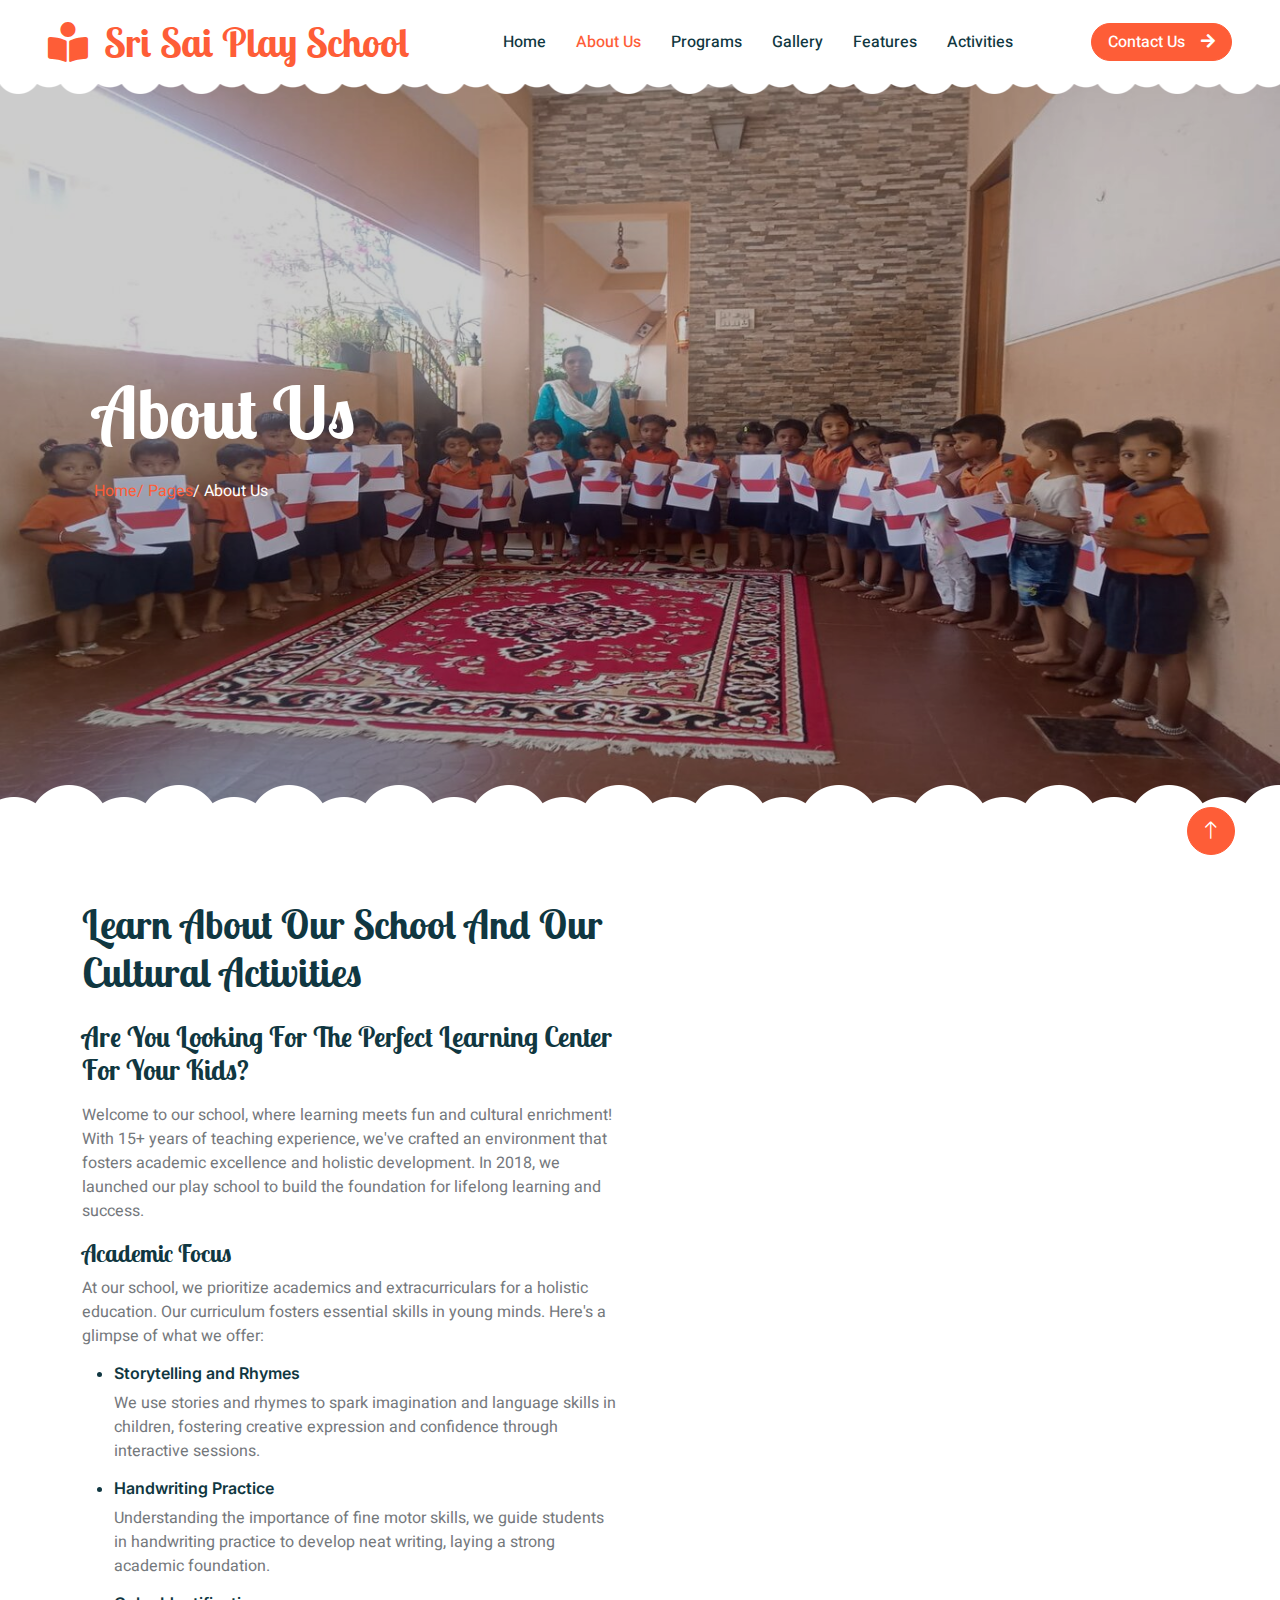
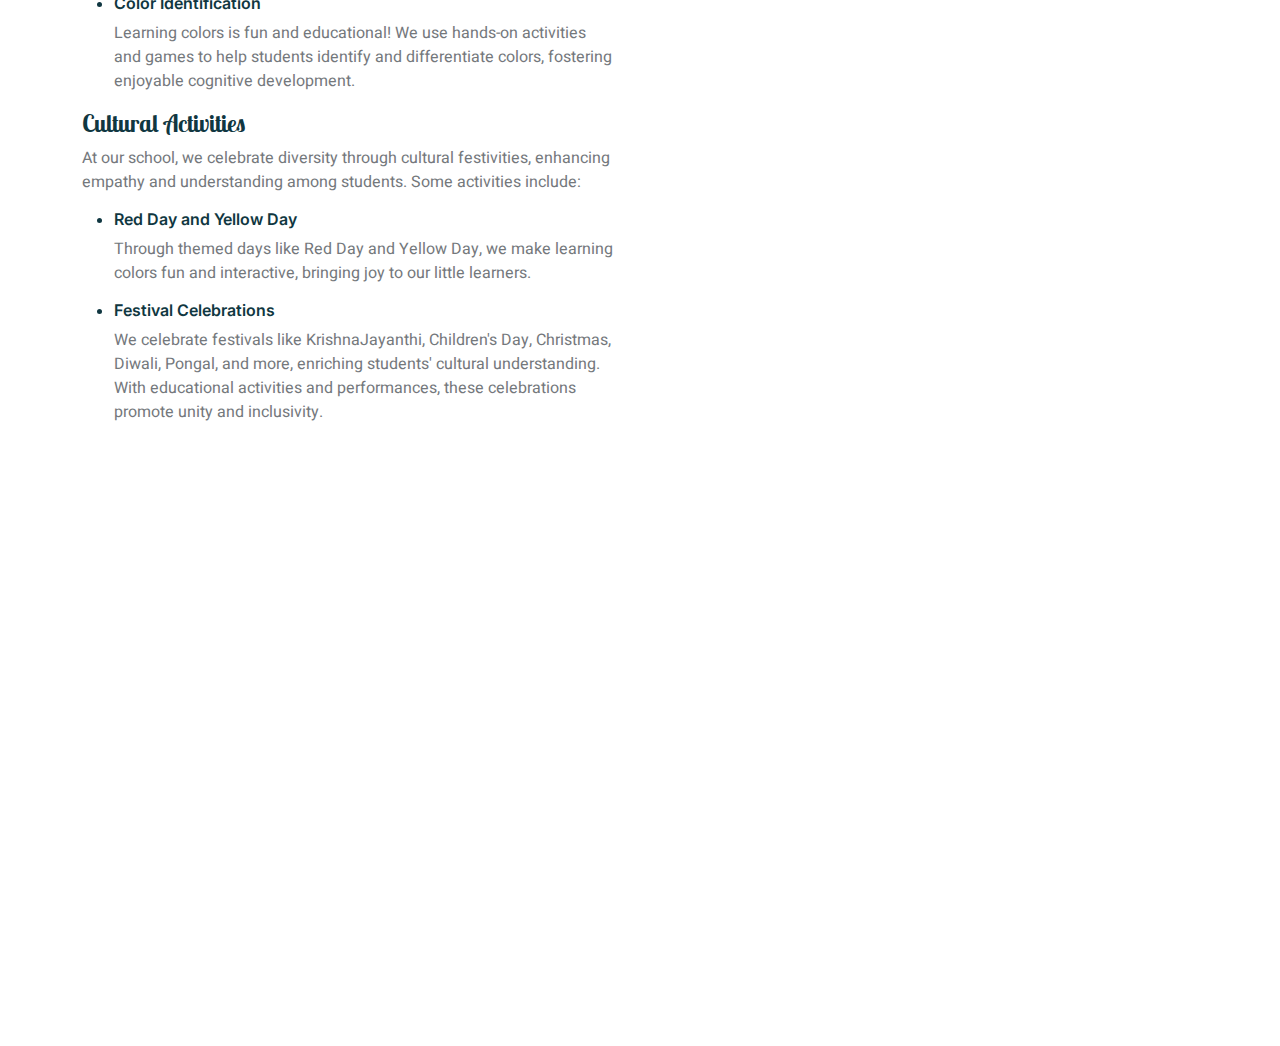
==== about.html @ cab68fb2 "website" ====
<!DOCTYPE html>
<html lang="en">

<head>
    <meta charset="utf-8">
    <title>Sri Sai Play School </title>
    <meta content="width=device-width, initial-scale=1.0" name="viewport">
    <meta name="viewport" content="width=device-width, initial-scale=1.0, maximum-scale=1.0, user-scalable=no" />
    <meta content="" name="keywords">
    <meta content="" name="description">

    <!-- Favicon -->
    <link href="img/favicon.ico" rel="icon">

    <!-- Google Web Fonts -->
    <link rel="preconnect" href="https://fonts.googleapis.com">
    <link rel="preconnect" href="https://fonts.gstatic.com" crossorigin>
    <link href="https://fonts.googleapis.com/css2?family=Heebo:wght@400;500;600&family=Inter:wght@600&family=Lobster+Two:wght@700&display=swap" rel="stylesheet">
    
    <!-- Icon Font Stylesheet -->
    <link href="https://cdnjs.cloudflare.com/ajax/libs/font-awesome/5.10.0/css/all.min.css" rel="stylesheet">
    <link href="https://cdn.jsdelivr.net/npm/bootstrap-icons@1.4.1/font/bootstrap-icons.css" rel="stylesheet">

    <!-- Libraries Stylesheet -->
    <link href="lib/animate/animate.min.css" rel="stylesheet">
    <link href="lib/owlcarousel/assets/owl.carousel.min.css" rel="stylesheet">

    <!-- Customized Bootstrap Stylesheet -->
    <link href="css/bootstrap.min.css" rel="stylesheet">

    <!-- Template Stylesheet -->
    <link href="css/style.css" rel="stylesheet">
     <link href="css/gallery.css" rel="stylesheet"> 
    <link rel="stylesheet" type="text/css" href="css/lightbox.min.css">
    <script type="text/javascript" src="js/lightbox-plus-jquery.min.js"></script>
  
    
</head>

<body>
    <div class="container-xxl bg-white p-0">
        <!-- Spinner Start -->
        <div id="spinner" class="show bg-white position-fixed translate-middle w-100 vh-100 top-50 start-50 d-flex align-items-center justify-content-center">
            <div class="spinner-border text-primary" style="width: 3rem; height: 3rem;" role="status">
                <span class="sr-only">Loading...</span>
            </div>
        </div>
        <!-- Spinner End -->


        <!-- Navbar Start -->
        <nav class="navbar navbar-expand-lg bg-white navbar-light sticky-top px-4 px-lg-5 py-lg-0">
            <a href="index.html" class="navbar-brand">
                <h1 class="m-0 text-primary"><i class="fa fa-book-reader me-3"></i>Sri Sai Play School</h1>
            </a>
            <button type="button" class="navbar-toggler" data-bs-toggle="collapse" data-bs-target="#navbarCollapse">
                <span class="navbar-toggler-icon"></span>
            </button>
            <div class="collapse navbar-collapse" id="navbarCollapse">
                <div class="navbar-nav mx-auto">
                    <a href="index.html" class="nav-item nav-link ">Home</a>
                    <a href="about.html" class="nav-item nav-link active">About Us</a>
                    <a href="classes.html" class="nav-item nav-link">Programs </a>
                    <a href="gallery.html" class="nav-item nav-link">Gallery </a>
                    <a href="facility.html" class="nav-item nav-link"> Features </a>
                    <a href="activity.html" class="nav-item nav-link">  Activities </a>
                    
                </div>
                <a href="contact.html" class="btn btn-primary rounded-pill px-3 d-none d-lg-block">Contact Us<i class="fa fa-arrow-right ms-3"></i></a>
            </div>
        </nav>
        <!-- Navbar End -->




        <!-- Page Header  -->
        <div class="container-fluid p-0 mb-5">
            <div class="owl-carousel header-carousel position-relative">
                <div class="owl-carousel-item position-relative">
                    
                    <img class="img-fluid" src="img/about caros.jpg  " alt="">
                    <div class="position-absolute top-0 start-0 w-100 h-100 d-flex align-items-center" style="background: rgba(0, 0, 0, .2);">
                        <div class="container">
                            <div class="container py-5">
                                <h1 class="display-2 text-white animated slideInDown mb-4">About Us</h1>
                                <nav aria-label="breadcrumb animated slideInDown">
                                    <ol class="breadcrumb">
                                        <li><a href="index.html">Home</a></li>
                                         <li class="item"><a href="about.html"> / Pages </a></li> 
                                        <li class="breadcrumb-item text-white active" aria-current="page">  / About Us</li>
                                    </ol>
                                </nav>
                            </div> 
                            </div>
                        </div> 
                    </div>
                </div>
        </div>
        <!-- Page Header End -->
           <!-- About Start -->
          <div class="container-xxl py-5">
            <div class="container">
                <div class="row g-5 align-items-center">
                    <div class="col-lg-6 wow fadeInUp" data-wow-delay="0.1s">
                        <h1 class="mb-4">Learn About Our School And Our Cultural Activities</h1>
                        <p><h3>Are You Looking For The Perfect Learning Center For Your Kids? </h3> </p>
                            
                            <p>Welcome to our school, where learning meets fun and cultural enrichment! With 15+ years of teaching experience, we've crafted an environment that fosters academic excellence and holistic development. In 2018, we launched our play school to build the foundation for lifelong learning and success. </p>                      
                        <h4>Academic Focus</h4><p>At our school, we prioritize academics and extracurriculars for a holistic education. Our curriculum fosters essential skills in young minds. Here's a glimpse of what we offer:</p>
                         <ul><h6><li> Storytelling and Rhymes</h6></li><p> We use stories and rhymes to spark imagination and language skills in children, fostering creative expression and confidence through interactive sessions. </p>
                        <h6><li>Handwriting Practice</h6></li><p>Understanding the importance of fine motor skills, we guide students in handwriting practice to develop neat writing, laying a strong academic foundation.</p>
                        <h6><li> Color Identification</h6></li><p> Learning colors is fun and educational! We use hands-on activities and games to help students identify and differentiate colors, fostering enjoyable cognitive development.</p>
                    </ul>
                        <h4>Cultural Activities </h4><p>
                            At our school, we celebrate diversity through cultural festivities, enhancing empathy and understanding among students. Some activities include:
                        </p><ul>
                        <h6><li> Red Day and Yellow Day</h6></li><p>Through themed days like Red Day and Yellow Day, we make learning colors fun and interactive, bringing joy to our little learners. <p>             
                        <h6><li> Festival Celebrations</h6></li><p> We celebrate festivals like KrishnaJayanthi, Children's Day, Christmas, Diwali, Pongal, and more, enriching students' cultural understanding. With educational activities and performances, these celebrations promote unity and inclusivity.</p></ul>
                        <div class="row g-4 align-items-center">
                            <div class="col-sm-6">
                                <div class="d-flex align-items-center">
                                    
                                </div>
                            </div>
                        </div>
                    </div>
                    <div class="col-lg-6 about-img wow fadeInUp" data-wow-delay="0.5s">
                        <div class="row">
                            <div class="col-12 text-center">
                                <img class="img-fluid w-75 rounded-circle bg-light p-3" src="img/abt.jpg" alt="">
                            </div>
                            <div class="col-6 text-start" style="margin-top: -150px;">
                                <img class="img-fluid w-100 rounded-circle bg-light p-3" src="img/about.jpg" alt="">
                            </div>
                            <div class="col-6 text-end" style="margin-top: -150px;">
                                <img class="img-fluid w-100 rounded-circle bg-light p-3" src="img/about3 (1).jpg" alt="">
                            </div>
                        </div>
                    </div>
                </div>
            </div>
        </div>
        <!-- About End -->
  <!-- Footer Start-->
<div class="container-fluid bg-dark text-white-50 footer pt-5 mt-5 wow fadeIn" data-wow-delay="0.1s" >
    <div class="container py-5">
        <div class="row g-5">
            <div class="col-lg-4 col-md-8">
                <h3 class="text-white mb-4">Get In Touch</h3>
                <p class="mb-2"> 
                    <a class="text-white-50 mb-2"
							href="https://maps.app.goo.gl/FbHb5ji9xxQ4dmQn7"target="_blank">
							<i class="fa fa-map-marker-alt me-2"></i><span>Ganesh Nagar, Rajendran Nagar, Neelankarai, Chennai-6000115 </span></a></p> 
               
                  
                <p class="mb-2"><a class="text-white-50 mb-2"  href="tel:+91 97100 71750" target="_blank"><i class="fa fa-phone-alt me-3"></i><span> +91 97100 71750 </span> </a></p>
                <p class="mb-2"><a class="text-white-50 mb-2"  href="tel:+91 99419 76725" target="_blank"><i class="fa fa-phone-alt me-3"></i><span> +91 99419 76725 </span></p></a>
                <p class="mb-2">
                     <a
							class="text-white-50 mb-2"
							href="mailto:srisaiplayschool@gmail.com"
							><i class="fa fa-envelope me-2"></i
							><span>srisaiplayschool@gmail.com</span></a></p>            
            </div>
            <div class="col-lg-4 col-md-8">
                <h3 class="text-white mb-4">Quick Links</h3>
                <a class="btn btn-link text-white-50" href="#">Home</a>
                <a class="btn btn-link text-white-50" href="about.html">About Us</a>
                <a class="btn btn-link text-white-50" href="contact.html">Contact Us</a>
                <a class="btn btn-link text-white-50" href="facility.html">Features</a>
                <a class="btn btn-link text-white-50" href="classes.html">Programmes</a>
                <a class="btn btn-link text-white-50" href="appointment.html">Make An Appointment</a>
            </div>
            <div class="col-lg-4 col-md-8">
                
                <h3 class="text-white mb-4"> OUR LOCATION </h3>
                <div class="row g-2 pt-2">
                    <iframe
                        src="https://www.google.com/maps/embed?pb=!1m18!1m12!1m3!1d3888.4436226393714!2d80.24641137320907!3d12.943440415498769!2m3!1f0!2f0!3f0!3m2!1i1024!2i768!4f13.1!3m3!1m2!1s0x3a525de2e8aca6ed%3A0xbbbd1fb8cbe4c34c!2sSRI%20SAI%20PLAY%20SCHOOL!5e0!3m2!1sen!2sin!4v1709636085959!5m2!1sen!2sin" width="800" height="150" style="border:0;" allowfullscreen="" loading="lazy" referrerpolicy="no-referrer-when-downgrade"></iframe> </div>

                       <br>
                       <div class="d-flex pt-2">
                            <a class="btn btn-outline-light btn-social" href=""><i class="fab fa-twitter"></i></a>
                            <a class="btn btn-outline-light btn-social" href=""><i class="fab fa-facebook-f"></i></a>
                            <a class="btn btn-outline-light btn-social" href=""><i class="fab fa-youtube"></i></a>
                            <a class="btn btn-outline-light btn-social" href=""><i class="fab fa-linkedin-in"></i></a>
                        </div>
            </div>
        </div>
    </div>
    
    <div class="container">
        <div class="copyright">
            <div class="row">
                <div class="col-md-6 text-center text-md-start mb-3 mb-md-0">
                    &copy; <a class="border-bottom" href="mail:srisaiplayschool@gmail.com"> srisaiplayschool@gmail.com</a>, All Right Reserved. 
                    
                    <!--/*** This template is free as long as you keep the footer author’s credit link/attribution link/backlink. If you'd like to use the template without the footer author’s credit link/attribution link/backlink, you can purchase the Credit Removal License from "https://htmlcodex.com/credit-removal". Thank you for your support. ***/-->
                    Designed By <a class="border-bottom" href="mailto:lavanyavelu1@gmail.com">lavanyaviknesh</a>
                </div>
                <div class="col-md-6 text-center text-md-end">
                    
                </div>
            </div>
        </div>
    </div>
</div>
<!-- Footer End -->


<!-- Back to Top -->
<a href="#" class="btn btn-lg btn-primary btn-lg-square back-to-top"><i class="bi bi-arrow-up"></i></a>
</div>

<!-- JavaScript Libraries -->
<script src="https://code.jquery.com/jquery-3.4.1.min.js"></script>
<script src="https://cdn.jsdelivr.net/npm/bootstrap@5.0.0/dist/js/bootstrap.bundle.min.js"></script>
<script src="lib/wow/wow.min.js"></script>
<script src="lib/easing/easing.min.js"></script>
<script src="lib/waypoints/waypoints.min.js"></script>
<script src="lib/owlcarousel/owl.carousel.min.js"></script>

<!-- Template Javascript -->
<script src="js/main.js"></script>
<script src="js/gallery.js"></script>



</body>

</html>
---- css/style.css ----
/********** Template CSS **********/
:root {
    --primary: #FE5D37;
    --light: #FFF5F3;
    --dark: #103741;
}

.back-to-top {
    position: fixed;
    display: none;
    right: 45px;
    bottom: 45px;
    z-index: 99;
}


/*** Spinner ***/
#spinner {
    opacity: 0;
    visibility: hidden;
    transition: opacity .5s ease-out, visibility 0s linear .5s;
    z-index: 99999;
}

#spinner.show {
    transition: opacity .5s ease-out, visibility 0s linear 0s;
    visibility: visible;
    opacity: 1;
}


/*** Button ***/
.btn {
    font-weight: 500;
    transition: .5s;
}

.btn.btn-primary {
    color: #FFFFFF;
}

.btn-square {
    width: 38px;
    height: 38px;
}

.btn-sm-square {
    width: 32px;
    height: 32px;
}

.btn-lg-square {
    width: 48px;
    height: 48px;
}

.btn-square,
.btn-sm-square,
.btn-lg-square {
    padding: 0;
    display: flex;
    align-items: center;
    justify-content: center;
    font-weight: normal;
    border-radius: 50px;
}


/*** Heading ***/
h1,
h2,
h3,
h4,
.h1,
.h2,
.h3,
.h4,
.display-1,
.display-2,
.display-3,
.display-4,
.display-5,
.display-6 {
    font-family: 'Lobster Two', cursive;
    font-weight: 700;
}

h5,
h6,
.h5,
.h6 {
    font-weight: 600;
}

.font-secondary {
    font-family: 'Lobster Two', cursive;
}


/*** Navbar ***/

.navbar .navbar-nav .nav-link {
    padding: 30px 15px;
    color: var(--dark);
    font-weight: 500;
    outline: none;
}

.navbar .navbar-nav .nav-link:hover,
.navbar .navbar-nav .nav-link.active {
    color: var(--primary);
}

.navbar.sticky-top {
    top: -100px;
    transition: .5s;
}

.navbar .dropdown-toggle::after {
    border: none;
    content: "\f107";
    font-family: "Font Awesome 5 Free";
    font-weight: 900;
    vertical-align: middle;
    margin-left: 5px;
    transition: .5s;
    visibility: visible;
}

.navbar .dropdown-toggle[aria-expanded=true]::after {
    transform: rotate(-180deg);
}

@media (max-width: 991.98px) {
    .navbar .navbar-nav .nav-link  {
        margin-right: 0;
        padding: 10px 0;
    }
    .navbar-toggler{
        display: block;
    }
    .breadcrumb-item + .breadcrumb-item::before{
        height: 25% ;
        width: 25%;
        text-align: center;

    }
    
    .navbar .navbar-nav {
        margin-top: 15px;
        border-top: 1px solid #EEEEEE;
    }
}

@media (min-width: 992px) {
    .navbar .nav-item .dropdown-menu {
        display: block;
        top: calc(100% - 15px);
        margin-top: 0;
        opacity: 0;
        visibility: hidden;
        transition: .5s;
        
    }

    .navbar .nav-item:hover .dropdown-menu {
        top: 100%;
        visibility: visible;
        transition: .5s;
        opacity: 1;
    }
}


/*** Header ***/
.header-carousel::before,
.header-carousel::after,
.page-header::before,
.page-header::after {
    position: absolute;
    content: "";
    width: 100%;
    height: 10px;
    top: 0;
    left: 0;
    background: url(../img/bg-header-top.png) center center repeat-x;
    z-index: 1;
}

.header-carousel::after,
.page-header::after {
    height: 19px;
    top: auto;
    bottom: 0;
    background: url(../img/bg-header-bottom.png) center center repeat-x;
}

@media (max-width: 768px) {
    .header-carousel .owl-carousel-item {
        position: relative;
        min-height: 500px;
    }
    
    .header-carousel .owl-carousel-item img {
        position: absolute;
        width: 100%;
        height: 100%;
        object-fit: cover;
    }

    .header-carousel .owl-carousel-item p {
        font-size: 16px !important;
        font-weight: 400 !important;
    }

    .header-carousel .owl-carousel-item h1 {
        font-size: 30px;
        font-weight: 600;
    }
}

.header-carousel .owl-nav {
    position: absolute;
    top: 50%;
    right: 8%;
    transform: translateY(-50%);
    display: flex;
    flex-direction: column;
}

.header-carousel .owl-nav .owl-prev,
.header-carousel .owl-nav .owl-next {
    margin: 7px 0;
    width: 45px;
    height: 45px;
    display: flex;
    align-items: center;
    justify-content: center;
    color: #FFFFFF;
    background: transparent;
    border: 1px solid #FFFFFF;
    border-radius: 45px;
    font-size: 22px;
    transition: .5s;
}

.header-carousel .owl-nav .owl-prev:hover,
.header-carousel .owl-nav .owl-next:hover {
    background: var(--primary);
    border-color: var(--primary);
}

.page-header {
    background: linear-gradient(rgba(0, 0, 0, .2), rgba(0, 0, 0, .2)), url(../img/carousel-1.jpg) center center no-repeat;
    background-size: cover;
}

.breadcrumb-item + .breadcrumb-item::before {
    color: rgba(255, 255, 255, .5);
}


/*** Facility ***/
.facility-item .facility-icon {
    position: relative;
    margin: 0 auto;
    width: 100px;
    height: 100px;
    border-radius: 100px;
    display: flex;
    align-items: center;
    justify-content: center;
}

.facility-item .facility-icon::before {
    position: absolute;
    content: "";
    width: 100%;
    height: 100%;
    top: 0;
    left: 0;
    background: rgba(255, 255, 255, .9);
    transition: .5s;
    z-index: 1;
}

.facility-item .facility-icon span {
    position: absolute;
    content: "";
    width: 15px;
    height: 30px;
    top: 0;
    left: 0;
    border-radius: 50%;
}

.facility-item .facility-icon span:last-child {
    left: auto;
    right: 0;
}

.facility-item .facility-icon i {
    position: relative;
    z-index: 2;
}

.facility-item .facility-text {
    position: relative;
    min-height: 250px;
    padding: 30px;
    border-radius: 100%;
    display: flex;
    text-align: center;
    justify-content: center;
    flex-direction: column;
}

.facility-item .facility-text::before {
    position: absolute;
    content: "";
    width: 100%;
    height: 100%;
    top: 0;
    left: 0;
    background: rgba(255, 255, 255, .9);
    transition: .5s;
    z-index: 1;
}

.facility-item .facility-text * {
    position: relative;
    z-index: 2;
}

.facility-item:hover .facility-icon::before,
.facility-item:hover .facility-text::before {
    background: transparent;
}

.facility-item * {
    transition: .5s;
}

.facility-item:hover * {
    color: #FFFFFF !important;
}


/*** About ***/
.about-img img {
    transition: .5s;
}

.about-img img:hover {
    background: var(--primary) !important;
}


/*** Classes ***/
.classes-item {
    transition: .5s;
}

.classes-item:hover {
    margin-top: -10px;
}


/*** Team ***/
.team-item .team-text {
    position: absolute;
    width: 250px;
    height: 250px;
    bottom: 0;
    right: 0;
    display: flex;
    align-items: center;
    justify-content: center;
    flex-direction: column;
    background: #FFFFFF;
    border: 17px solid var(--light);
    border-radius: 250px;
    transition: .5s;
}

.team-item:hover .team-text {
    border-color: var(--primary);
}


/*** Testimonial ***/
.testimonial-carousel {
    padding-left: 1.5rem;
    padding-right: 1.5rem;
}

@media (min-width: 576px) {
    .testimonial-carousel {
        padding-left: 4rem;
        padding-right: 4rem;
    }
}

.testimonial-carousel .testimonial-item .border {
    border: 1px dashed rgba(0, 185, 142, .3) !important;
}

.testimonial-carousel .owl-nav {
    position: absolute;
    width: 100%;
    height: 45px;
    top: 50%;
    left: 0;
    transform: translateY(-50%);
    display: flex;
    justify-content: space-between;
    z-index: 1;
}

.testimonial-carousel .owl-nav .owl-prev,
.testimonial-carousel .owl-nav .owl-next {
    position: relative;
    width: 45px;
    height: 45px;
    display: flex;
    align-items: center;
    justify-content: center;
    color: #FFFFFF;
    background: var(--primary);
    border-radius: 45px;
    font-size: 20px;
    transition: .5s;
}

.testimonial-carousel .owl-nav .owl-prev:hover,
.testimonial-carousel .owl-nav .owl-next:hover {
    background: var(--dark);
}


/*** Footer ***/
.footer .btn.btn-social {
    margin-right: 5px;
    width: 45px;
    height: 45px;
    display: flex;
    align-items: center;
    justify-content: center;
    color: #FFFFFF;
    border: 2px solid rgba(255,255,255,0.5);
    border-radius: 45px;
    transition: .3s;
    font-weight: lighter;
}

.footer .btn.btn-social:hover {
    border-color: var(--primary);
    background: var(--primary);
}

.footer .btn.btn-link {
    display: block;
    margin-bottom: 5px;
    padding: 0;
    text-align: left;
    font-size: 16px;
    font-weight: normal;
    text-transform: capitalize;
    transition: .3s;
}

.footer .btn.btn-link::before {
    position: relative;
    content: "\f105";
    font-family: "Font Awesome 5 Free";
    font-weight: 900;
    margin-right: 10px;
}

.footer .btn.btn-link:hover {
    color: var(--primary) !important;
    letter-spacing: 3px;
    box-shadow: none;
}

.footer .form-control {
    border-color: rgba(255,255,255,0.5);
}

.footer .copyright {
    padding: 25px 0;
    font-size: 15px;
    border-top: 1px solid rgba(256, 256, 256, .1);
}

.footer .copyright a {
    color: #FFFFFF;
}

.footer .footer-menu a {
    margin-right: 15px;
    padding-right: 15px;
    border-right: 1px solid rgba(255, 255, 255, .1);
}

.footer .copyright a:hover,
.footer .footer-menu a:hover {
    color: var(--primary) !important;
}

.footer .footer-menu a:last-child {
    margin-right: 0;
    padding-right: 0;
    border-right: none;
}

@media (max-width:1100px) {
    iframe  {
    height: 480px ;
    width: 320px;

}}
@media (max-width:1100px){
.footer iframe {
    height: 200px; ;
    width: 300px ;

}

}
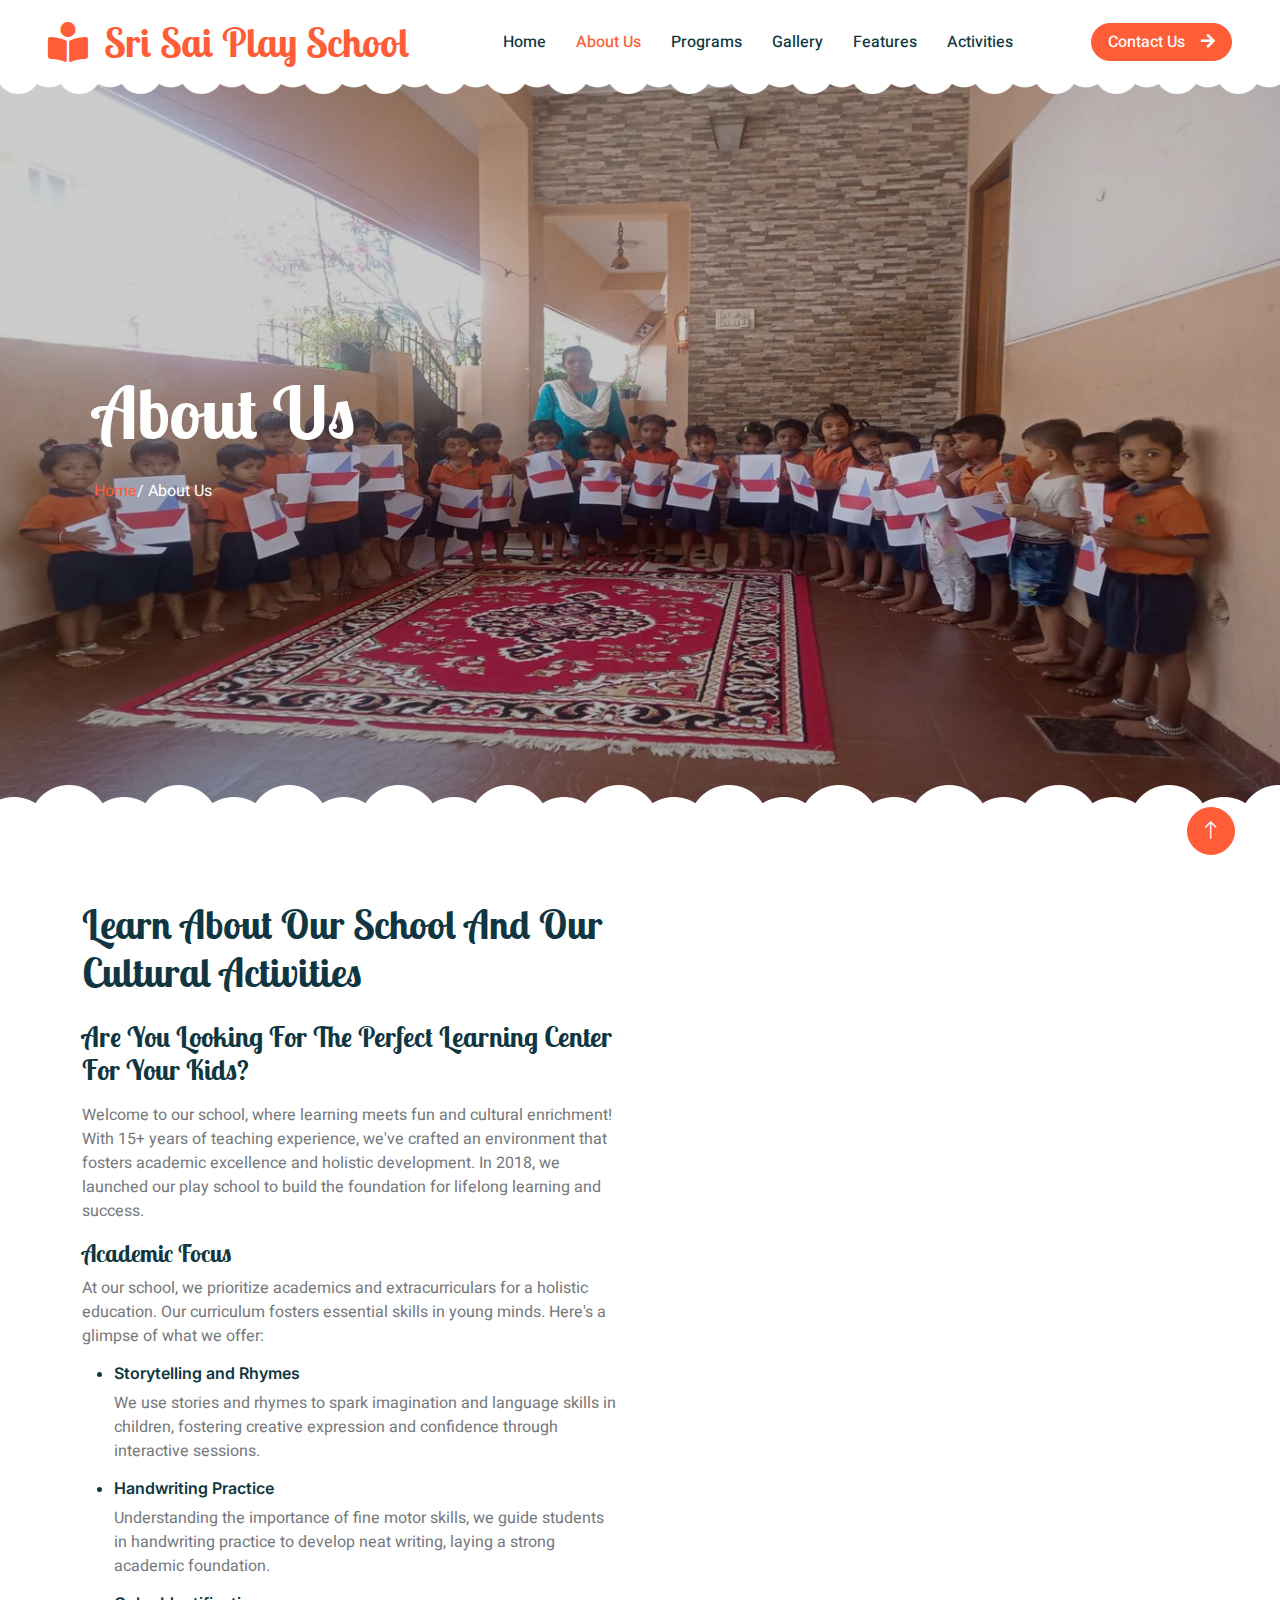
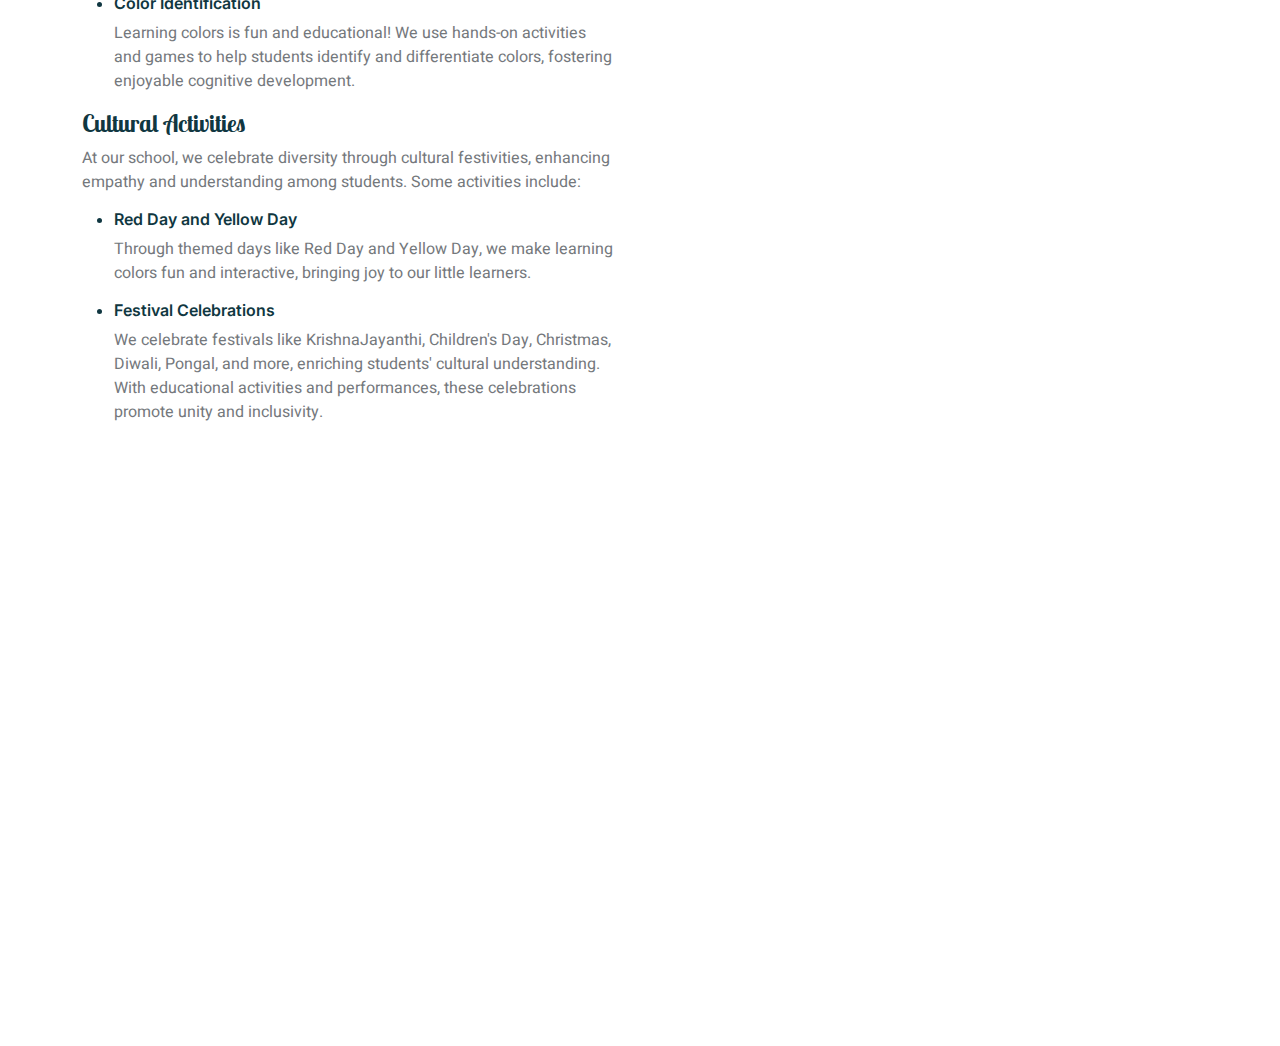
==== commit 0a367da1: "remove carouel font pages" ====
--- a/about.html
+++ b/about.html
@@ -87,8 +87,7 @@
                                 <nav aria-label="breadcrumb animated slideInDown">
                                     <ol class="breadcrumb">
                                         <li><a href="index.html">Home</a></li>
-                                         <li class="item"><a href="about.html"> / Pages </a></li> 
-                                        <li class="breadcrumb-item text-white active" aria-current="page">  / About Us</li>
+                                           <li class="breadcrumb-item text-white active" aria-current="page">  / About Us</li>
                                     </ol>
                                 </nav>
                             </div> 
@@ -194,7 +193,7 @@
         <div class="copyright">
             <div class="row">
                 <div class="col-md-6 text-center text-md-start mb-3 mb-md-0">
-                    &copy; <a class="border-bottom" href="mail:srisaiplayschool@gmail.com"> srisaiplayschool@gmail.com</a>, All Right Reserved. 
+                    &copy; <a class="border-bottom" href="mail:srisaiplayschool@gmail.com"> srisaiplayschool</a> All Right Reserved. 
                     
                     <!--/*** This template is free as long as you keep the footer author’s credit link/attribution link/backlink. If you'd like to use the template without the footer author’s credit link/attribution link/backlink, you can purchase the Credit Removal License from "https://htmlcodex.com/credit-removal". Thank you for your support. ***/-->
                     Designed By <a class="border-bottom" href="mailto:lavanyavelu1@gmail.com">lavanyaviknesh</a>
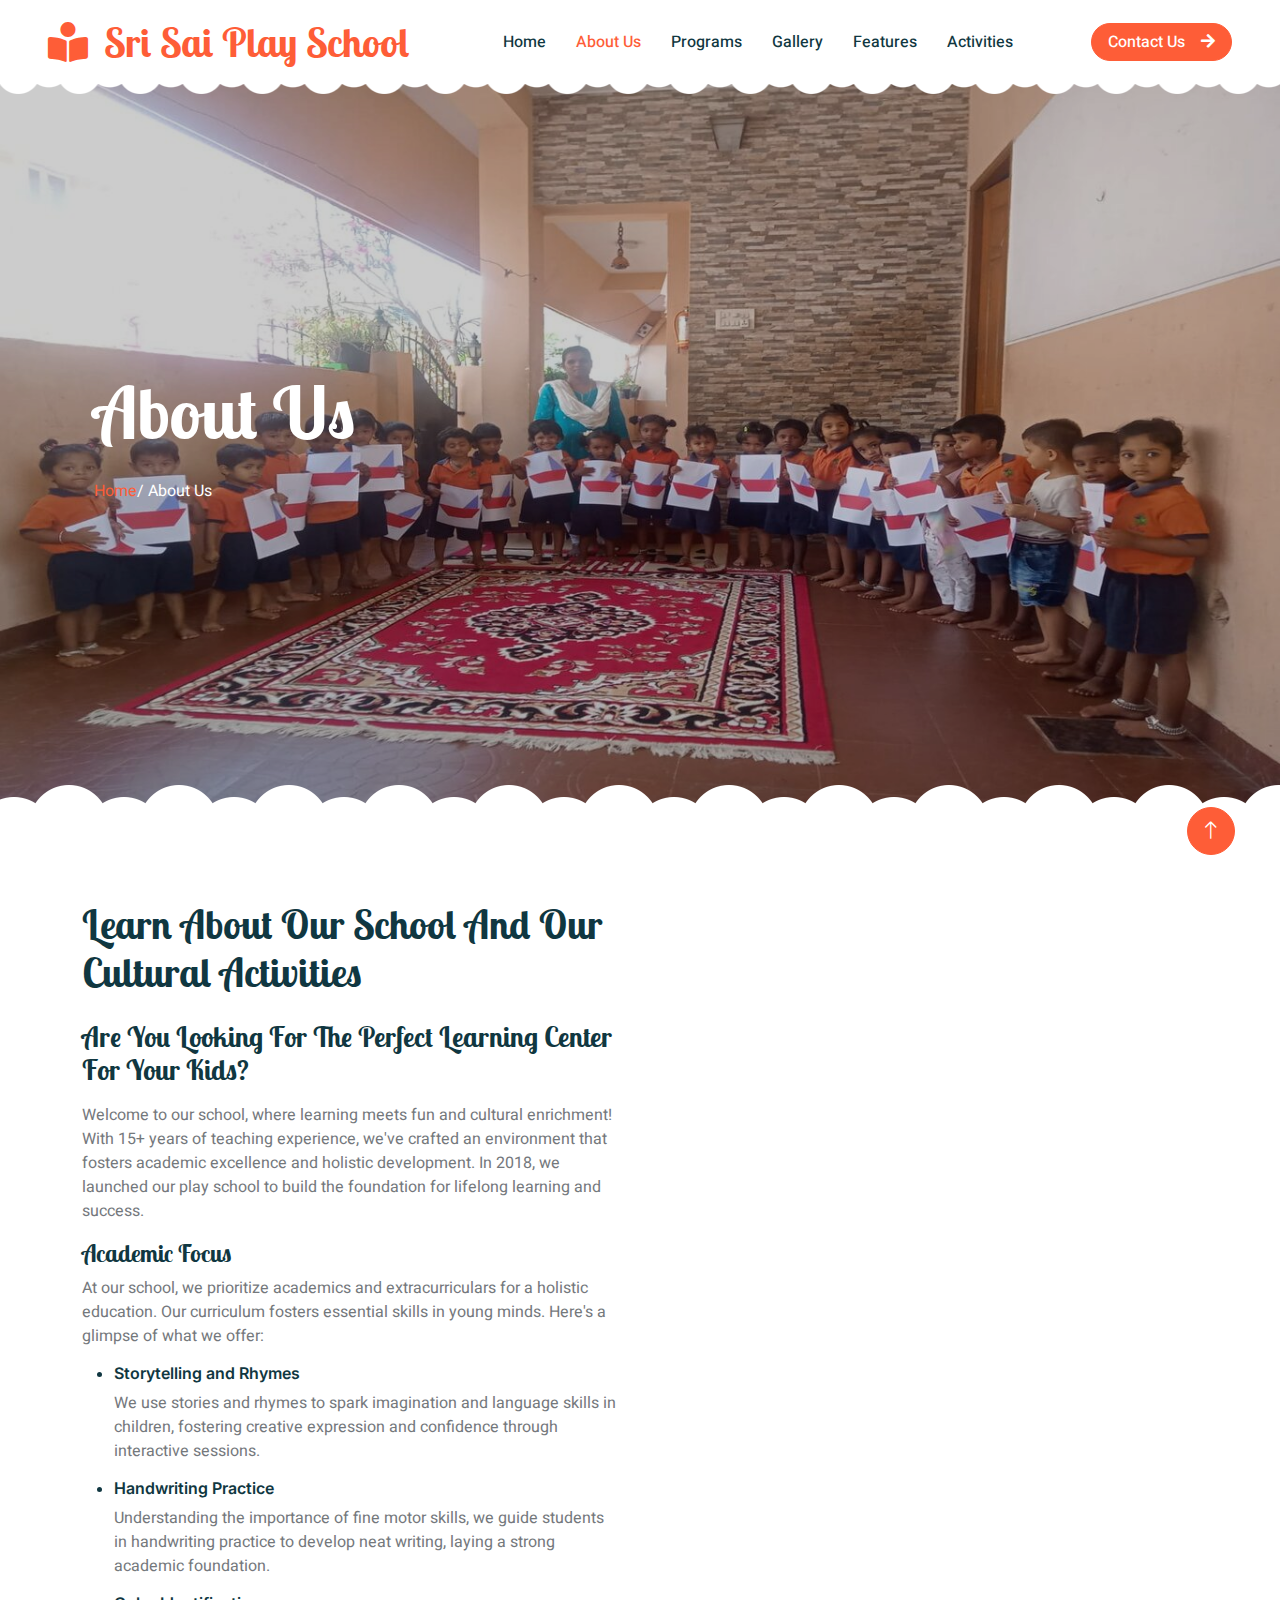
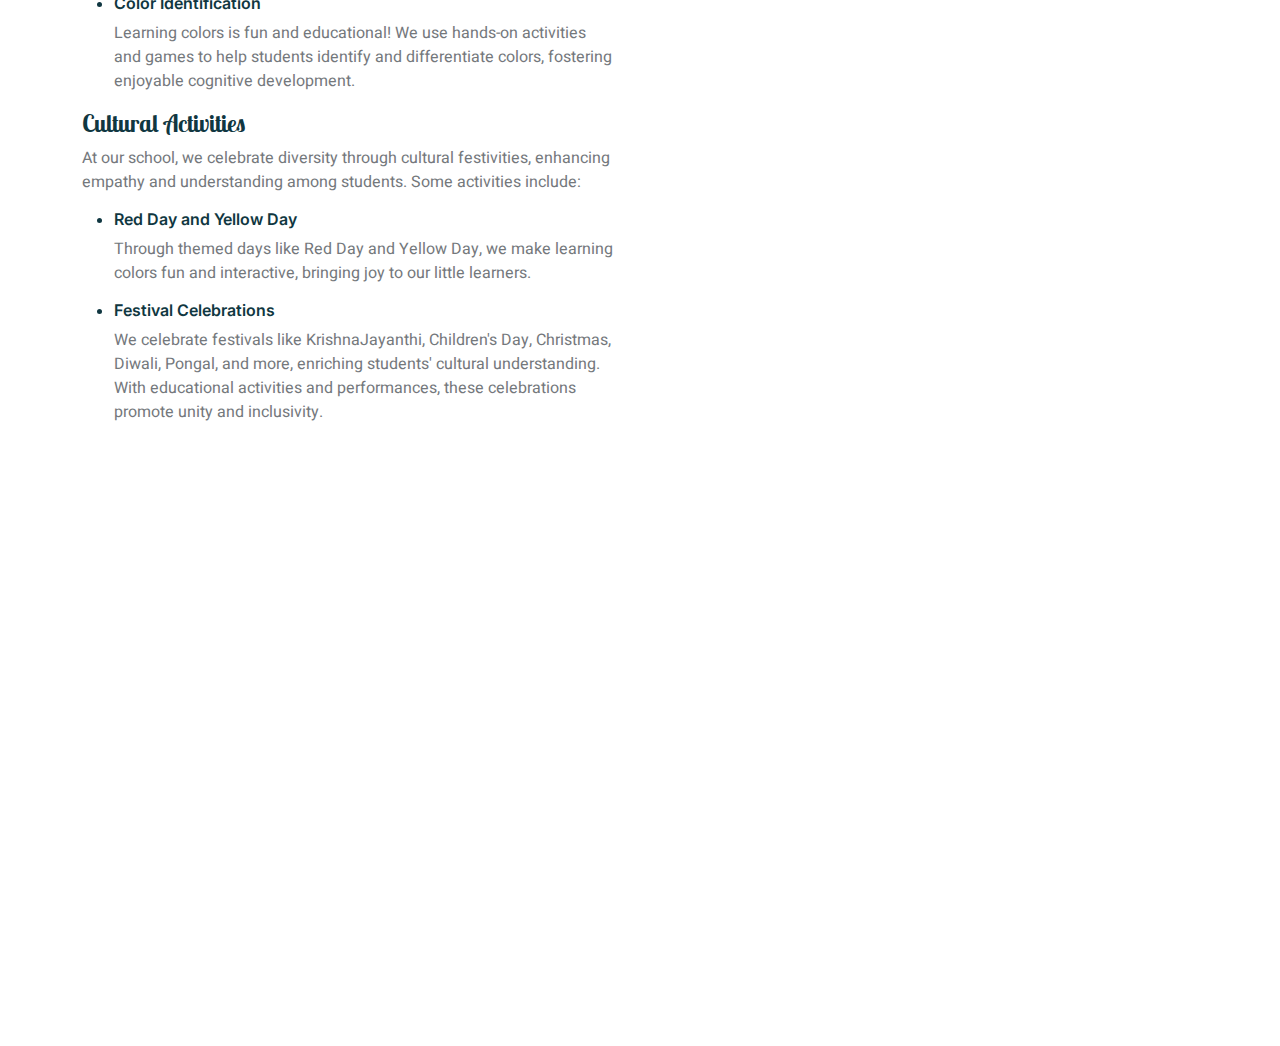
==== commit 544dfff7: "add photos in abt.html" ====
--- a/about.html
+++ b/about.html
@@ -135,6 +135,15 @@
                             <div class="col-6 text-end" style="margin-top: -150px;">
                                 <img class="img-fluid w-100 rounded-circle bg-light p-3" src="img/about3 (1).jpg" alt="">
                             </div>
+                            <div class="col-12 text-center">
+                                <img class="img-fluid w-75 rounded-circle bg-light p-3" src="img/abt4.jpg" alt="">
+                            </div>
+                            <div class="col-6 text-start" style="margin-top: -150px;">
+                                <img class="img-fluid w-100 rounded-circle bg-light p-3" src="img/about3 (1).jpg" alt="">
+                            </div>
+                            <div class="col-6 text-end" style="margin-top: -150px;">
+                                <img class="img-fluid w-100 rounded-circle bg-light p-3" src="img/abt3.jpg" alt="">
+                            </div>
                         </div>
                     </div>
                 </div>
--- a/css/style.css
+++ b/css/style.css
@@ -98,7 +98,6 @@
 
 
 /*** Navbar ***/
-
 .navbar .navbar-nav .nav-link {
     padding: 30px 15px;
     color: var(--dark);
@@ -124,7 +123,6 @@
     vertical-align: middle;
     margin-left: 5px;
     transition: .5s;
-    visibility: visible;
 }
 
 .navbar .dropdown-toggle[aria-expanded=true]::after {
@@ -136,16 +134,7 @@
         margin-right: 0;
         padding: 10px 0;
     }
-    .navbar-toggler{
-        display: block;
-    }
-    .breadcrumb-item + .breadcrumb-item::before{
-        height: 25% ;
-        width: 25%;
-        text-align: center;
-
-    }
-    
+
     .navbar .navbar-nav {
         margin-top: 15px;
         border-top: 1px solid #EEEEEE;
@@ -513,7 +502,6 @@
     padding-right: 0;
     border-right: none;
 }
-
 @media (max-width:1100px) {
     iframe  {
     height: 480px ;
@@ -527,6 +515,4 @@
 
 }
 
-}
-
-
+}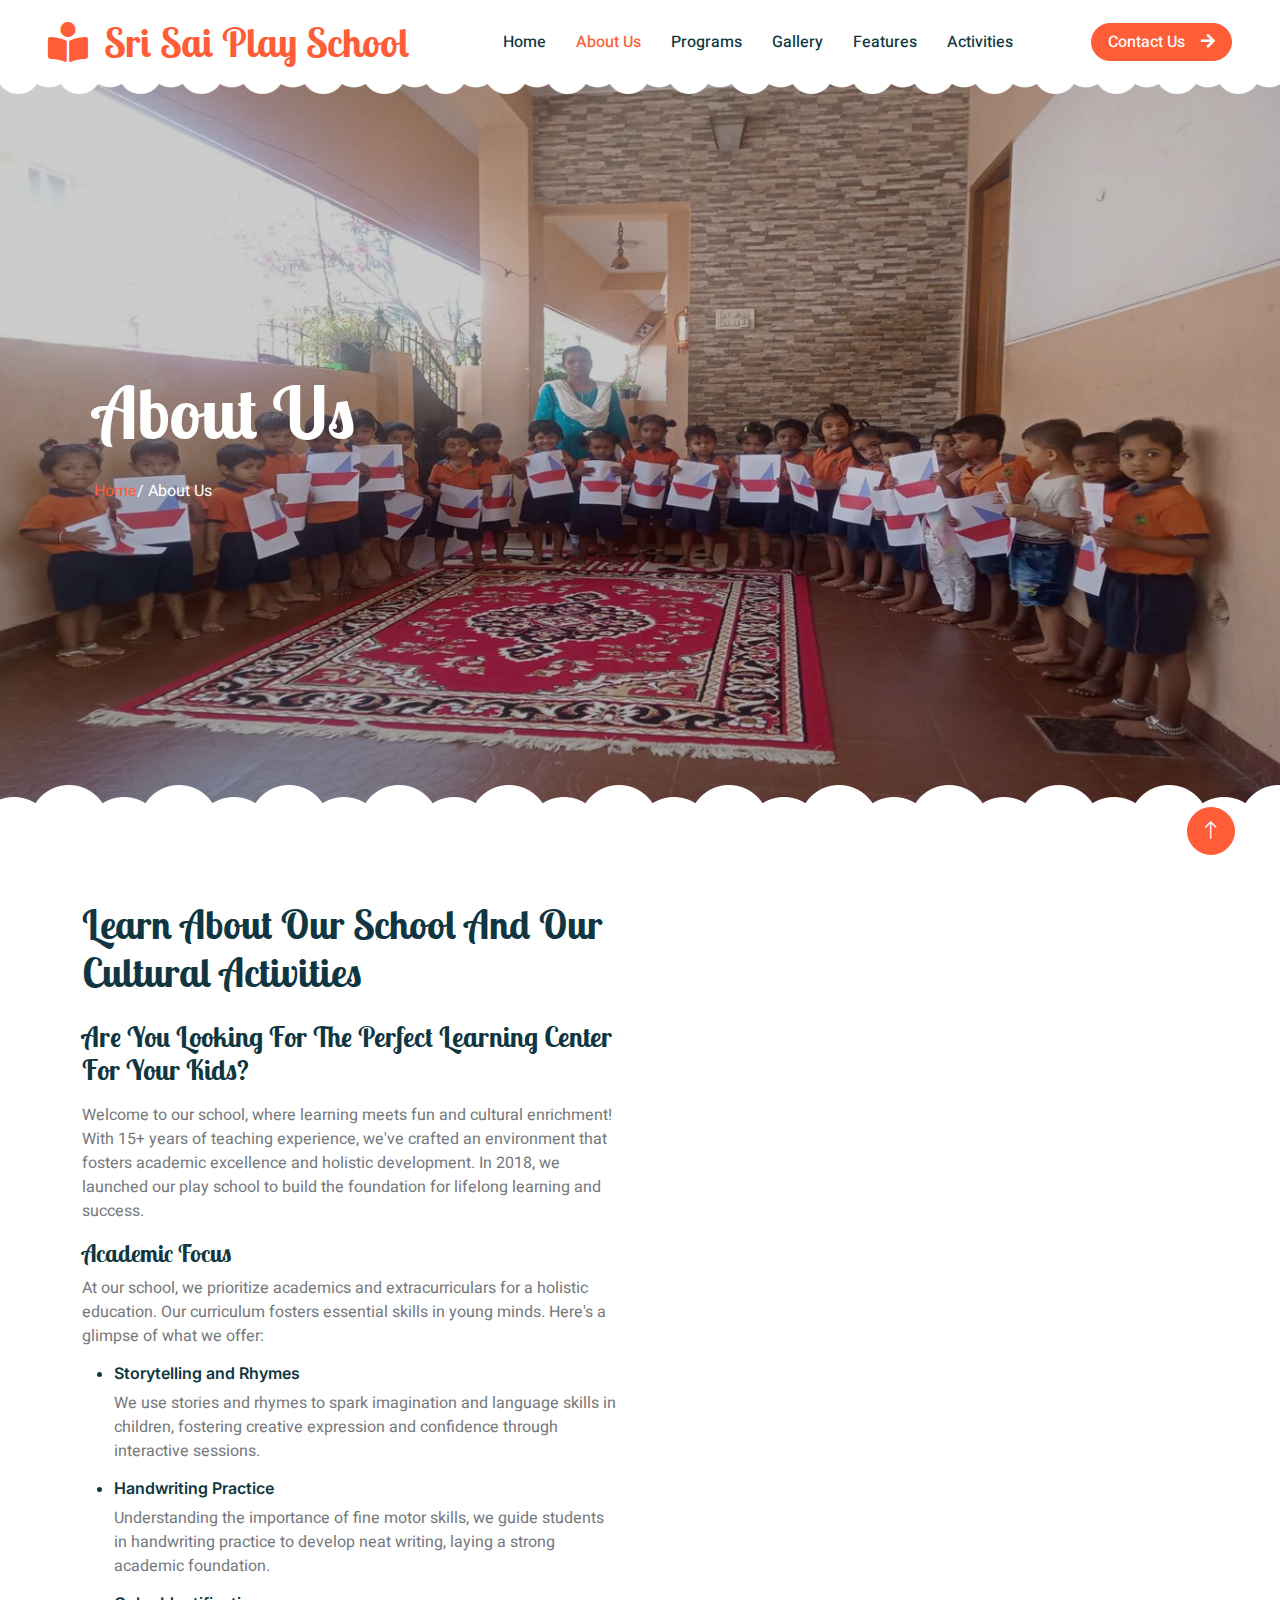
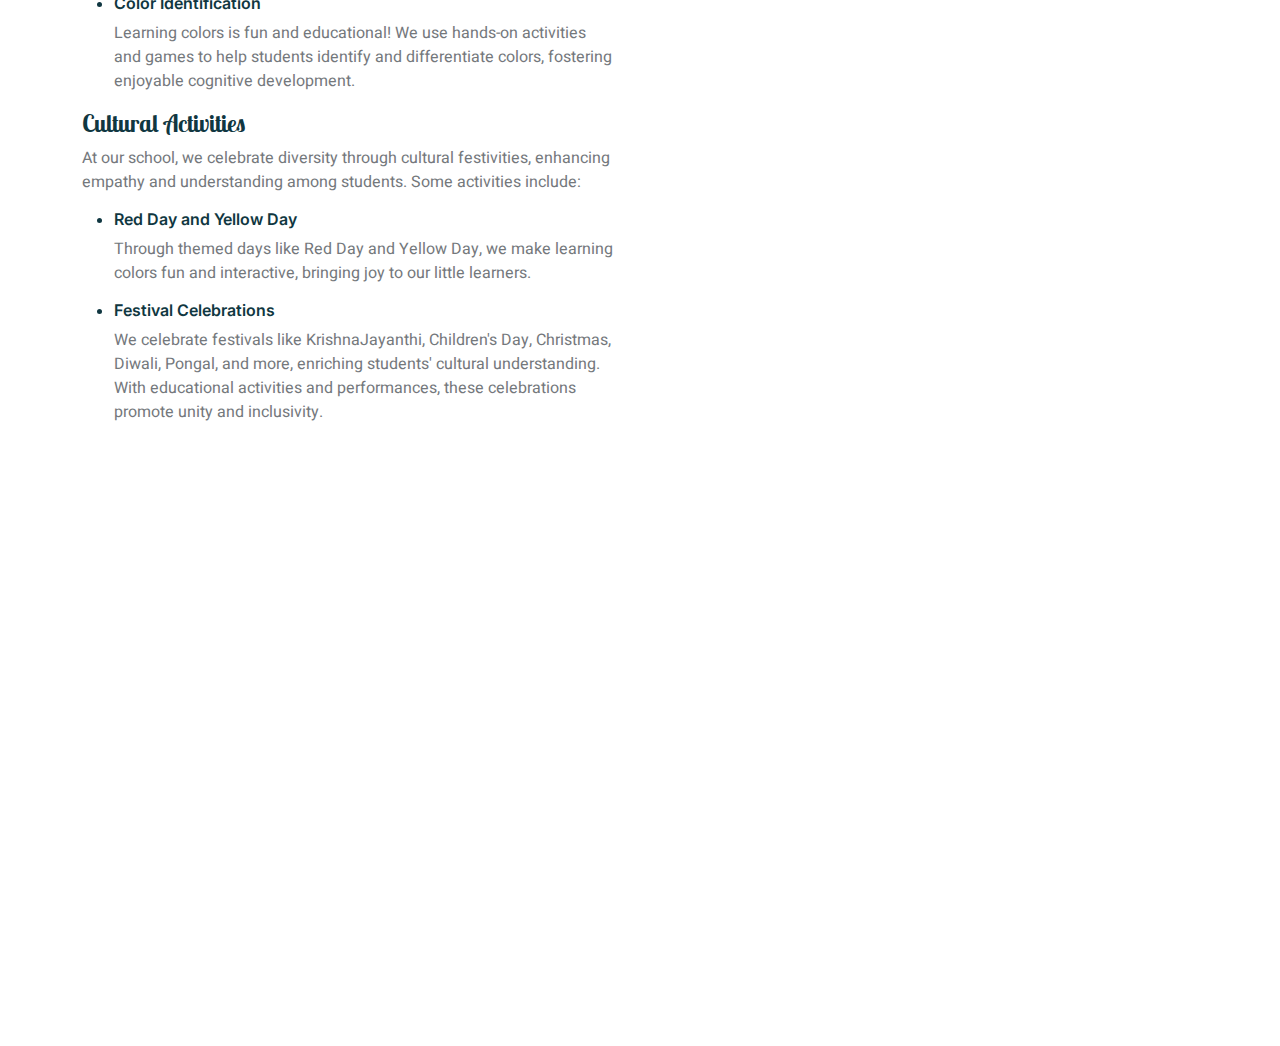
==== commit 9217a37e: "changes made in index.html an class.html in programme content" ====
--- a/about.html
+++ b/about.html
@@ -167,9 +167,9 @@
                 <p class="mb-2">
                      <a
 							class="text-white-50 mb-2"
-							href="mailto:srisaiplayschool@gmail.com"
+							href="mailto:srisaiplayschool2019@gmail.com"
 							><i class="fa fa-envelope me-2"></i
-							><span>srisaiplayschool@gmail.com</span></a></p>            
+							><span>srisaiplayschool2019@gmail.com</span></a></p>            
             </div>
             <div class="col-lg-4 col-md-8">
                 <h3 class="text-white mb-4">Quick Links</h3>
@@ -202,7 +202,7 @@
         <div class="copyright">
             <div class="row">
                 <div class="col-md-6 text-center text-md-start mb-3 mb-md-0">
-                    &copy; <a class="border-bottom" href="mail:srisaiplayschool@gmail.com"> srisaiplayschool</a> All Right Reserved. 
+                    &copy; <a class="border-bottom" href="mail:srisaiplayschool2019@gmail.com"> srisaiplayschool</a> All Right Reserved. 
                     
                     <!--/*** This template is free as long as you keep the footer author’s credit link/attribution link/backlink. If you'd like to use the template without the footer author’s credit link/attribution link/backlink, you can purchase the Credit Removal License from "https://htmlcodex.com/credit-removal". Thank you for your support. ***/-->
                     Designed By <a class="border-bottom" href="mailto:lavanyavelu1@gmail.com">lavanyaviknesh</a>
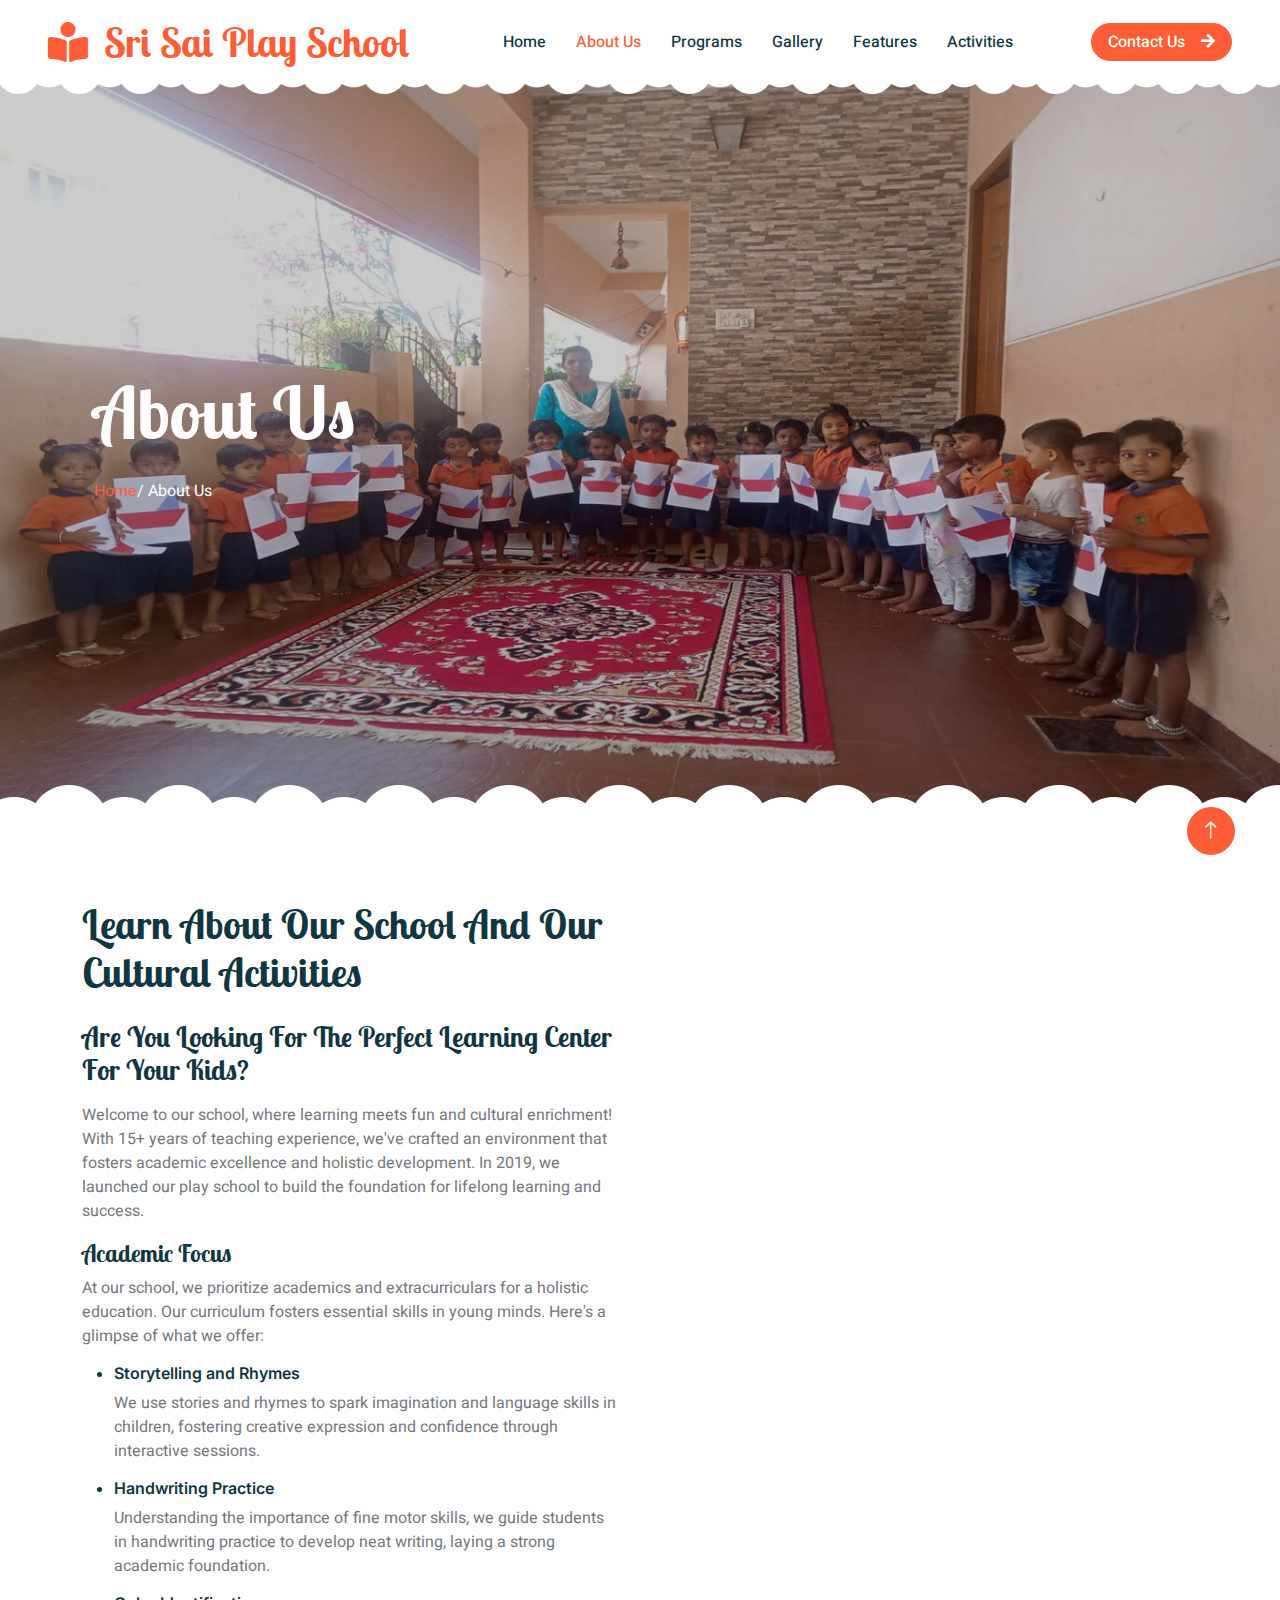
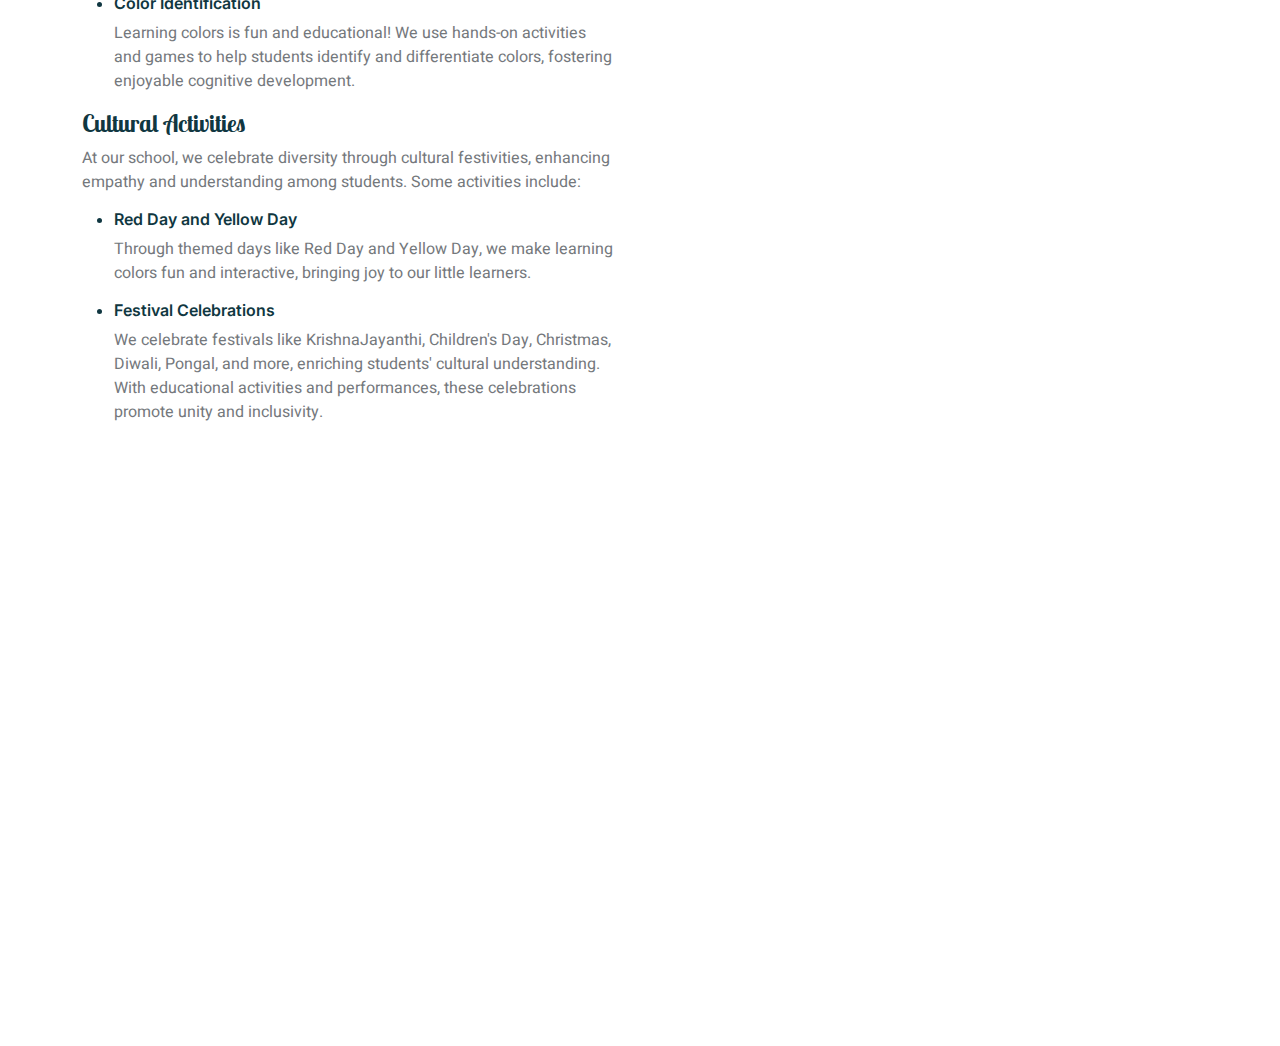
==== commit fab82901: "year chnge in about us 2018 to 2019" ====
--- a/about.html
+++ b/about.html
@@ -105,7 +105,7 @@
                         <h1 class="mb-4">Learn About Our School And Our Cultural Activities</h1>
                         <p><h3>Are You Looking For The Perfect Learning Center For Your Kids? </h3> </p>
                             
-                            <p>Welcome to our school, where learning meets fun and cultural enrichment! With 15+ years of teaching experience, we've crafted an environment that fosters academic excellence and holistic development. In 2018, we launched our play school to build the foundation for lifelong learning and success. </p>                      
+                            <p>Welcome to our school, where learning meets fun and cultural enrichment! With 15+ years of teaching experience, we've crafted an environment that fosters academic excellence and holistic development. In 2019, we launched our play school to build the foundation for lifelong learning and success. </p>                      
                         <h4>Academic Focus</h4><p>At our school, we prioritize academics and extracurriculars for a holistic education. Our curriculum fosters essential skills in young minds. Here's a glimpse of what we offer:</p>
                          <ul><h6><li> Storytelling and Rhymes</h6></li><p> We use stories and rhymes to spark imagination and language skills in children, fostering creative expression and confidence through interactive sessions. </p>
                         <h6><li>Handwriting Practice</h6></li><p>Understanding the importance of fine motor skills, we guide students in handwriting practice to develop neat writing, laying a strong academic foundation.</p>
